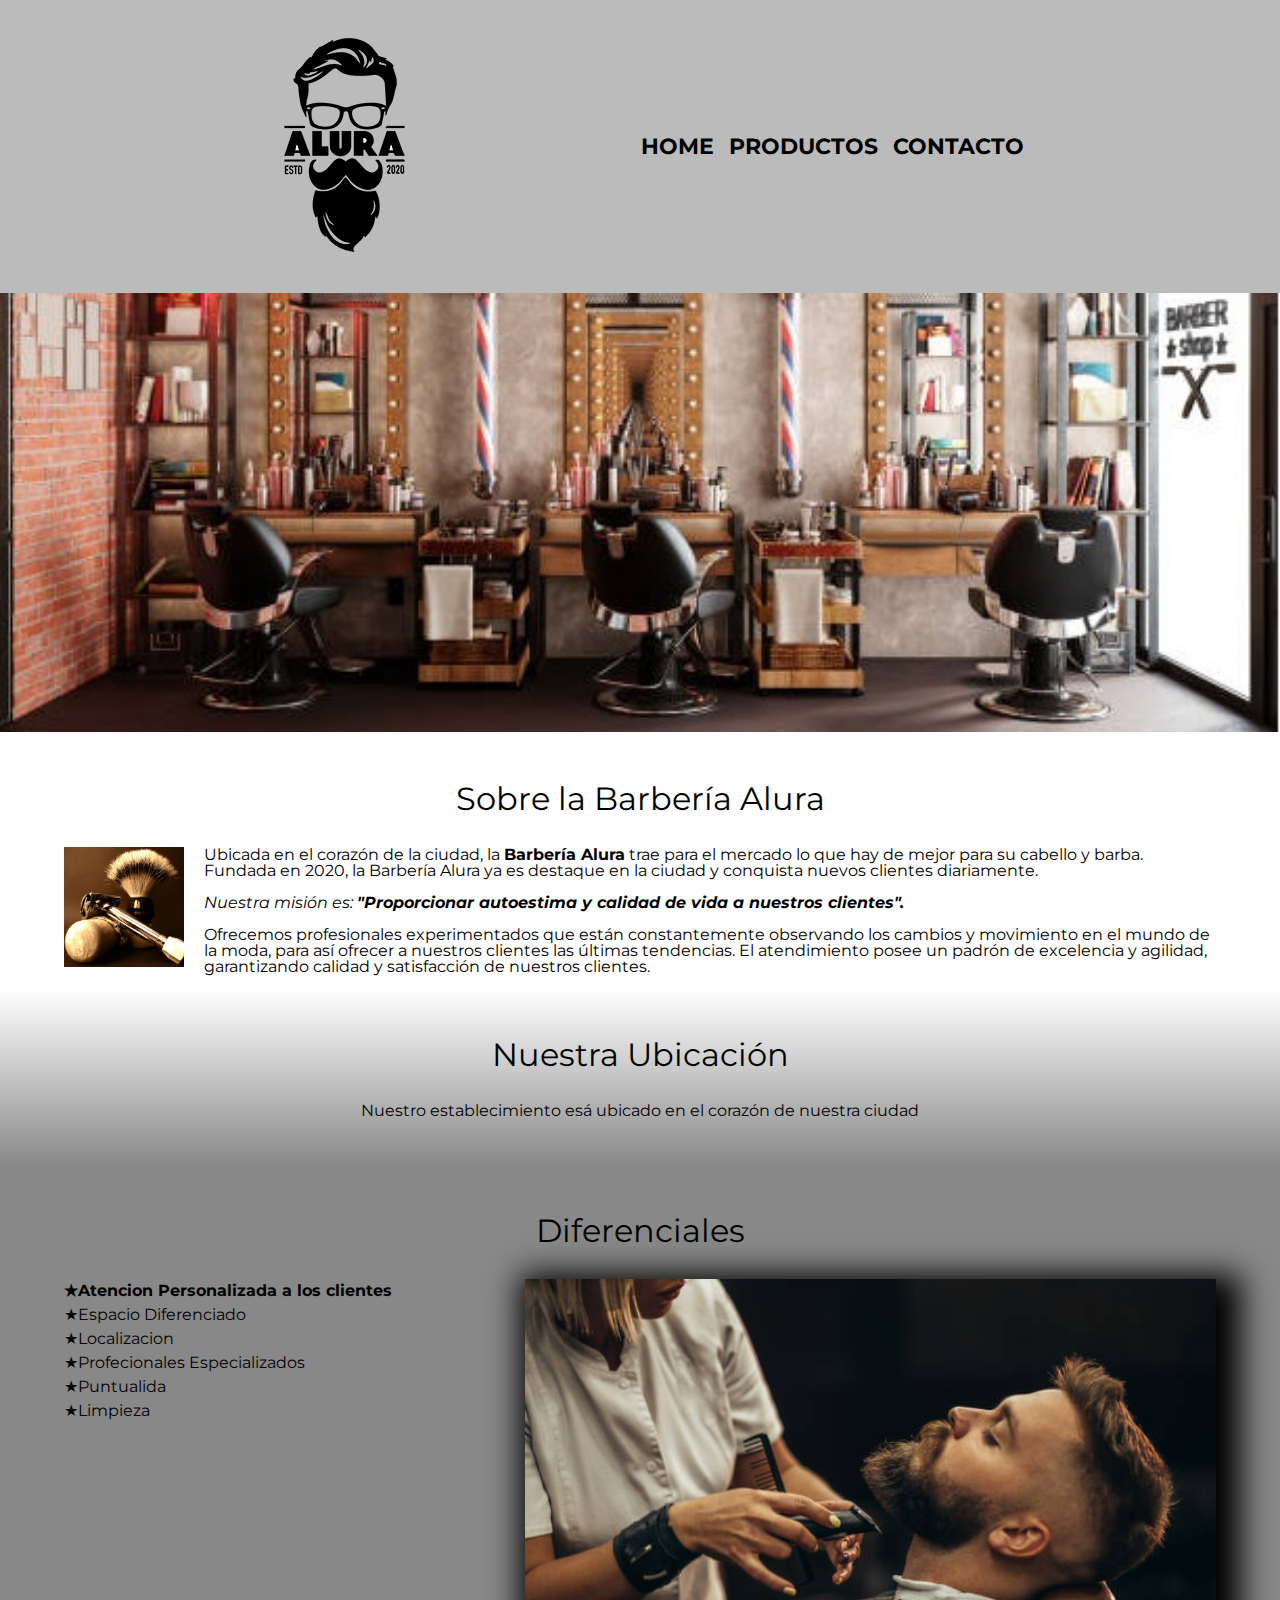
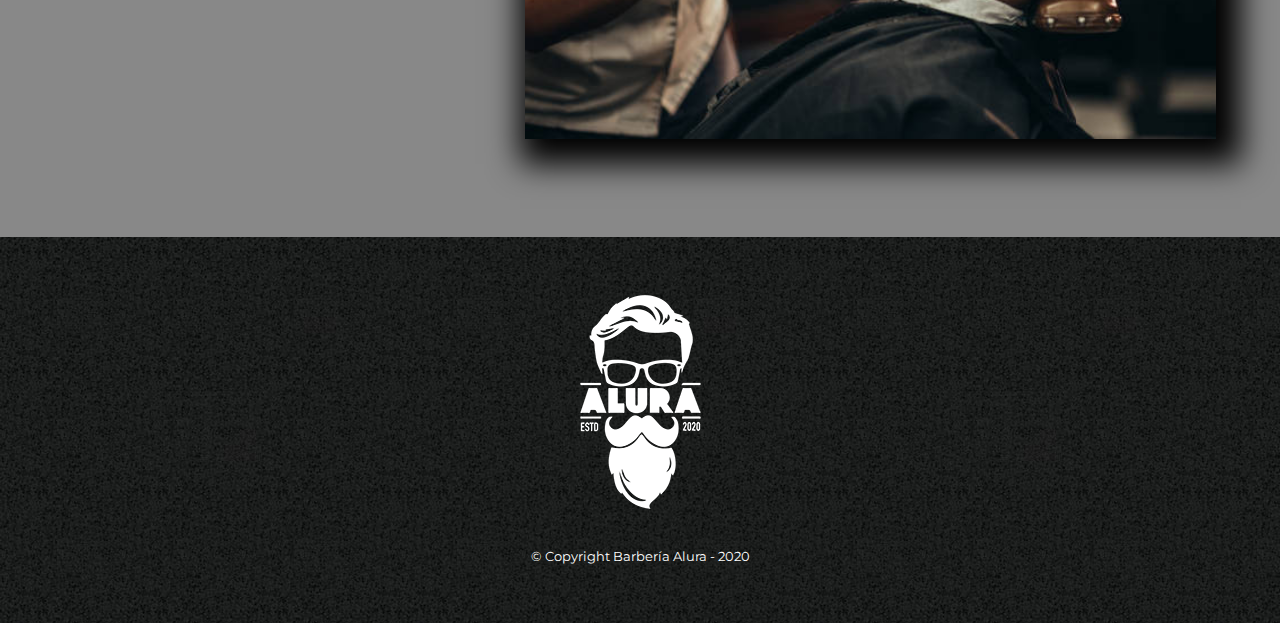
==== index.html @ aad2688b "iniciando barberia" ====
<!DOCTYPE html>
<html lang="es">
<head>
    <meta charset="UTF-8">
    <meta http-equiv="X-UA-Compatible" content="IE=edge">
    <meta name="viewport" content="width=device-width, initial-scale=1.0">
    <link rel="stylesheet" href="/reset.css">
    <link rel="stylesheet" href="/style.css">
    <title>Barbería Alura</title>
    <!-- link de la fuente Montserrat de googlfont -->
    <link href="https://fonts.googleapis.com/css2?family=Montserrat:wght@300&display=swap" rel="stylesheet"> 

</head>
<body>
    
    <header>
        <div class="caja">
            <h1><img src="/imagenes/logo.png" alt="Logo de la Barbería Alura"> </h1>
            <nav>
                <ul>
                    <li><a href="/index.html">Home</a></li>
                    <li><a href="/pages/productos.html">Productos</a></li>
                    <li><a href="/pages/contactos.html">Contacto</a></li>
                </ul>
            </nav>
        </div>        
    </header>

    <img class="banner" src="/banner/banner.jpg" alt="banner de la barberia">

    <main>
            
        <section class="principal">
            <h2 class="titulo-principal">Sobre la Barbería Alura</h2>

            <img src="/imagenes/utensilios.jpg" alt="Utensilios de un barbero" class="utensilios">

            <p>Ubicada en el corazón de la ciudad, la <strong>Barbería Alura</strong>  trae para el mercado lo que hay de mejor para su cabello y barba. Fundada en 2020, la Barbería Alura ya es destaque en la ciudad y conquista nuevos clientes diariamente. </p> 
        
            <p id="mision"><em>Nuestra misión es: <strong>"Proporcionar autoestima y calidad de vida a nuestros clientes".</strong> </em> </p> 
        
            <p>Ofrecemos profesionales experimentados que están constantemente observando los cambios y movimiento en el mundo de la moda, para así ofrecer a nuestros clientes las últimas tendencias. El atendimiento posee un padrón de excelencia y agilidad, garantizando calidad y satisfacción de nuestros clientes.</p>
        
        </section >
        <section class="mapa">
            <h3 class="titulo-principal">Nuestra Ubicación</h3>
            <p>Nuestro establecimiento esá ubicado en el corazón de nuestra ciudad</p>
            <!-- <div class="mapa-contenido">
                <iframe src="https://www.google.com/maps/embed?pb=!1m18!1m12!1m3!1d3404.2230009778286!2d-64.18789268480211!3d-31.435527181397703!2m3!1f0!2f0!3f0!3m2!1i1024!2i768!4f13.1!3m3!1m2!1s0x9432a2f2e73d3389%3A0x6c26c9f015e3a24f!2sFacultad%20de%20Ciencias%20Econ%C3%B3micas%20-%20Universidad%20Nacional%20de%20C%C3%B3rdoba!5e0!3m2!1ses!2sar!4v1673726202221!5m2!1ses!2sar" width="100%" height="300" style="border:0;" allowfullscreen="" loading="lazy" referrerpolicy="no-referrer-when-downgrade"></iframe>
            </div> -->
            
        </section>

        <section class="diferenciales">
            <h3 class="titulo-principal">Diferenciales</h3>
            <div class="contenido-diferenciales">
                <ul class="lista-diferenciales">
                    <li class="items">Atencion Personalizada a los clientes</li>
                    <li class="items">Espacio Diferenciado</li>
                    <li class="items">Localizacion</li>
                    <li class="items">Profecionales Especializados</li>
                    <li class="items">Puntualida</li>
                    <li class="items">Limpieza</li>
                    <!-- si no junto el cierre del ul con la imagen, no me los pone al lado sino la imagen abajo, me toma como salto de linea -->
                </ul><img src="/diferencial/diferencial.jpg" alt="trabajando en la barberia" class="imagen-diferenciales">
            </div>
            <!-- <div class="video">
                <iframe width="100%" height="315" src="https://www.youtube.com/embed/wcVVXUV0YUY" title="YouTube video player" frameborder="0" allow="accelerometer; autoplay; clipboard-write; encrypted-media; gyroscope; picture-in-picture" allowfullscreen></iframe>
                
            </div> -->
        </section>

        
        

    </main>

    <footer>
        <img src="/imagenes/logo-blanco.png" alt="Logo de la Barbería Alura">
        <p class="copyright">&copy Copyright Barbería Alura - 2020</p>
    </footer>

</body>
</html>
---- style.css ----
body{
    font-family: 'Montserrat', sans-serif;
}
header{
    background-color: #BBBBBB;
    padding: 20px 0;
}
.caja{
    width: 90%;
    /* position: relative; */
    display: flex;
    align-items: center;
    justify-content: space-evenly;    
    padding: 0 5%;
}
nav{
    /* display: flex; */
    /* top: 110px; */
    right: 0;
}
nav ul{
    display: flex;
}
nav li{
    display: inline;
    margin: 0 0 0 15px;
}
nav a{
    text-transform: uppercase;
    color: #000000;
    font-weight: bold;
    font-size: 22px;
    text-decoration: none;
}


nav a:hover{
    color: #c78c19;
    text-decoration: underline;
}


.productos{
    width: 80%;
    margin: 0 auto;
    padding: 50px;
    display: flex;
    justify-content: center;
    flex-wrap: wrap;
}
.productos img{
    width: 100%;
}
.productos li{
    /* display: flex; */
    /* flex-direction: column; */
    align-items: center;
    text-align: center;
    width: 30%;
    min-width: 300px;
    /* vertical-align: top; */
    margin: 10px 1.5%;
    padding: 30px 20px;
    box-sizing: border-box;
    border: 2px solid #000000 ;
    border-radius: 10px;
}

.productos li:hover{
    border-color: #c78c19;    
}
.productos li:active{
    border-color: #088c19;
}


.productos h2{
    font-size: 30px;
    font-weight: bold;
}
.productos li:hover h2{
    font-size: 33px;
}

.producto-descripcion{
    font-size: 18px;
}
.producto-precio{
    font-size: 20px;
    font-weight: bold;
    margin-top: 10px;
}
footer{
    text-align: center;
    background: url(/imagenes/bg.jpg);
    padding: 40px;
}
.copyright {
    color: #ffffff;
    font-size: 13px;
    margin: 20px;
}

form{
    margin: 40px 5%;
    padding: 0 auto;
    display: flex;
    flex-direction: column;
}
form label, form legend{
    display: block;
    font-size: 20px;
    margin: 0 0 10px;
}
.input-padron{
    display: inline-block;
    margin: 0 0 20px;
    padding: 10px 25px;
    width: 50%;
}
.checkbox {
    margin: 20px 0;
}
.enviar{
    width: 40%;
    padding: 15px 0;
    font-size: 18px;
    font-weight: bold;
    color: #ffffff;
    background: orange;
    border: none;
    border-radius: 5px;
    transition: 1s all;
    cursor: pointer;
}

.enviar:hover {
    background: darkorange;
    transform: scale(1.1);
    /* transform: scale(1.1) rotate(70deg); */
    /* transform: rotate(70deg); */
}

table{
    margin: 40px 40px;
    margin-left: 10%;
}
thead{
    background: #555555;
    color: white;
    font-weight: bold;
}
td, th {
    border: 1px solid #000000;
    padding: 8px 15px;
}

/* css para nuestra home */
.banner {
    width: 100%;
}

.titulo-principal {
    text-align: center;
    font-size: 2em;
    margin: 0 0 1em;
    /* Limpiar el float con la propiedad clear del CSS */
    clear: left;
}

.principal{
    padding: 3em 0 0;
    background: #fefefe;
    width: 90%;
    margin: 0 auto;
}

.principal p{
    margin: 0 0 1em;
}
.principal strong{
    font-weight: bold;
}
.principal em{
    font-style: italic;
}
.utensilios{
    width: 120px;
    /* float hace que el texto bordee la imagen */
    float: left;
    margin: 0 20px 20px 0;
}
.mapa{
    padding: 3em 0 1em;
    background: linear-gradient(#fefefe, #888888) ;
}
.mapa p{
    margin: 0 0 2em;
    text-align: center;
   
}
.mapa-contenido{
    width: 90%;
    margin: 0 auto;
}
.diferenciales{
    padding: 3em 0;
    background: #888888;
}
.contenido-diferenciales{
    width: 90%;
    margin: 0 auto 50px;
    display: flex;
}
.lista-diferenciales{
    width: 40%;
    display: inline-block;
    vertical-align: top;
}
.items{
    line-height: 1.5;
    
}
/* con el siguiente codigo adiciono la estrellita a los items de la lista. lo copie de http://xahlee.info/comp/unicode_stars.html */
.items::before{
    content: "★";
}


.items:first-child{
    font-weight: bold;
}

.imagen-diferenciales {
    width: 60%;
    transition: 400ms;
    box-shadow: 10px 10px 30px 15px #000000 ;
}
.imagen-diferenciales:hover{
    opacity: 30%;
}
.video {
    width: 450px;
    margin: 1em auto;
}

@media screen and (max-width:1200px){
    .productos h2{
        font-size: 25px;
    }
    .input-padron{
        width: 70%;
    }
}

@media screen and (max-width:700px){
    nav ul{
        flex-direction: column;
    }
    nav a{
        font-size: 16px;
    }
    nav li{
        padding: 10px;
    }
    .lista-diferenciales {
        display: block;
        margin: 5px auto 20px;
        width: 80%;
    }
    .imagen-diferenciales{
        width: 90%;
        min-width: 300px;
        margin: 1em auto;
    }
    .contenido-diferenciales{
        flex-direction: column;
    }
    .video{
        width: 80%;
    }
    .enviar {
        width: 60%;
    }

    
}

@media screen and (max-width:480px) {
    h1{
        text-align: center;
    }
    nav{
        position: static;
    }
    .productos{
        padding: 0;
    }
  
}
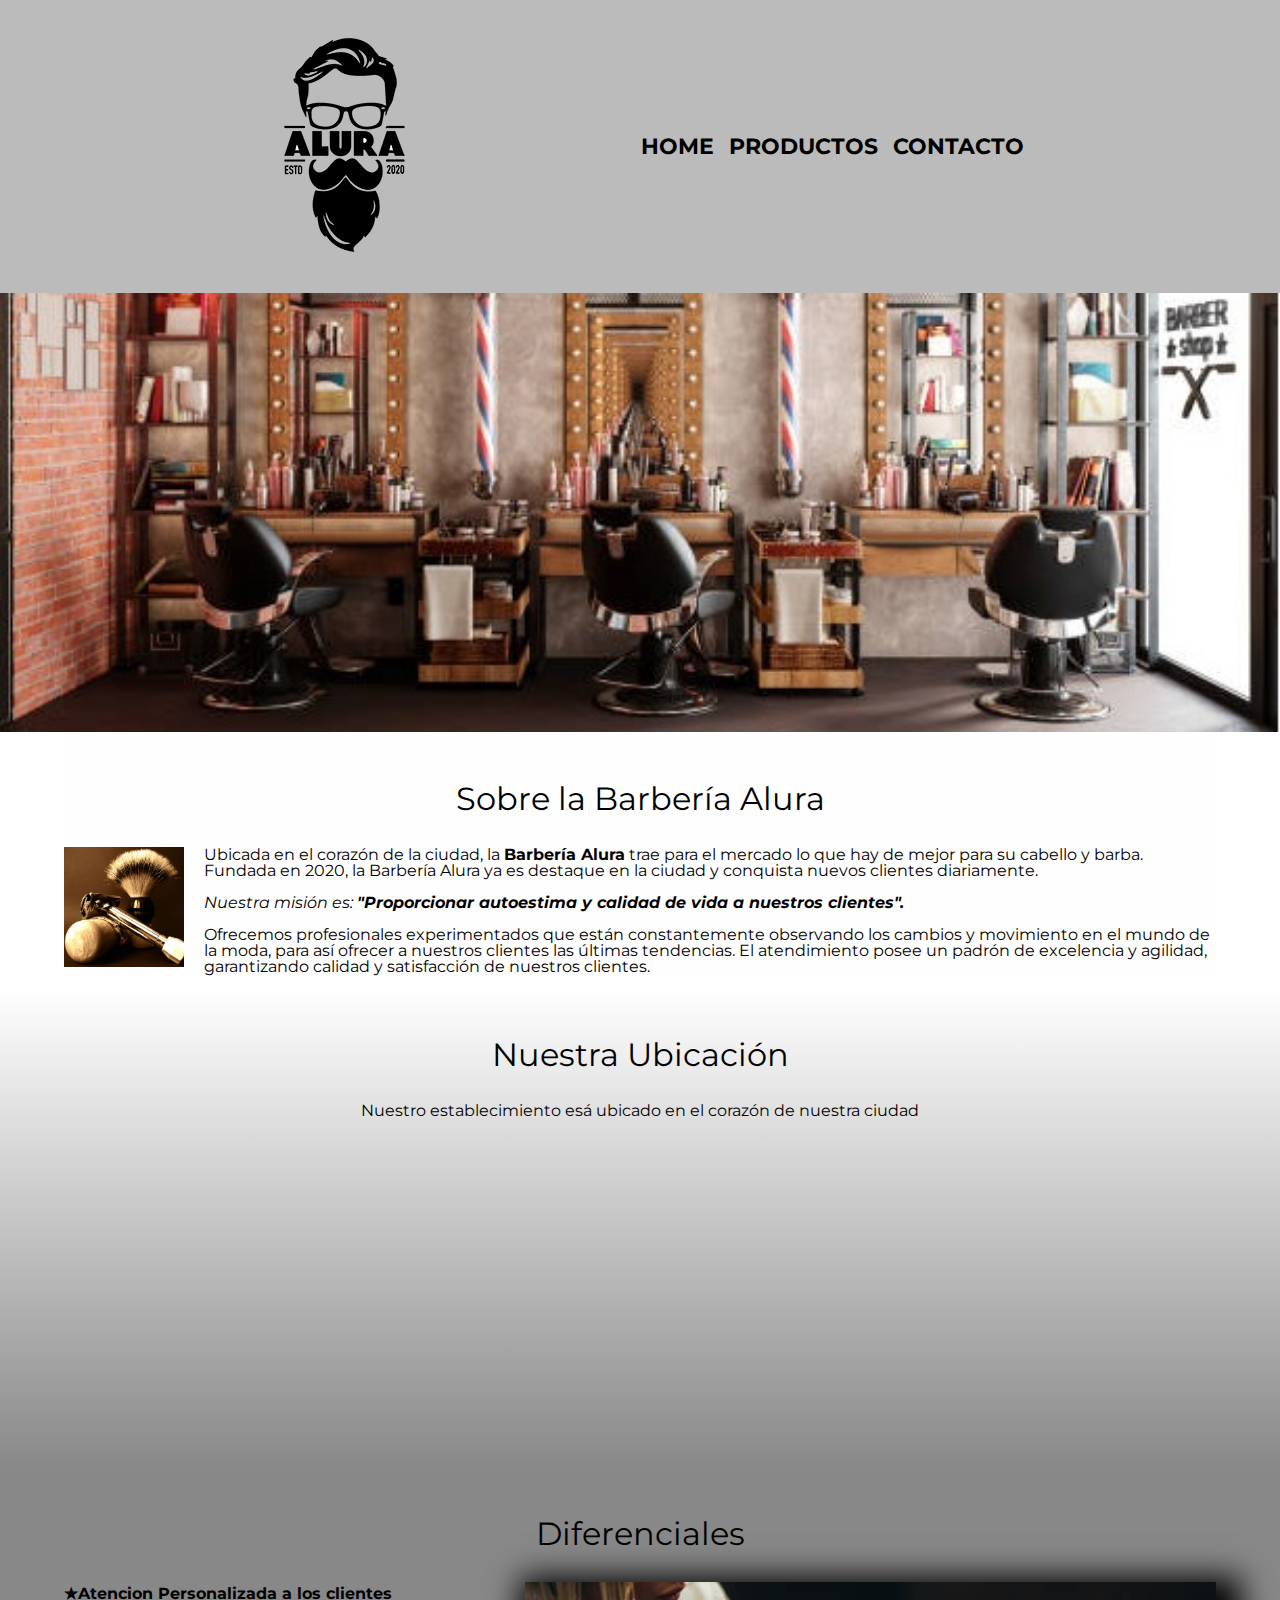
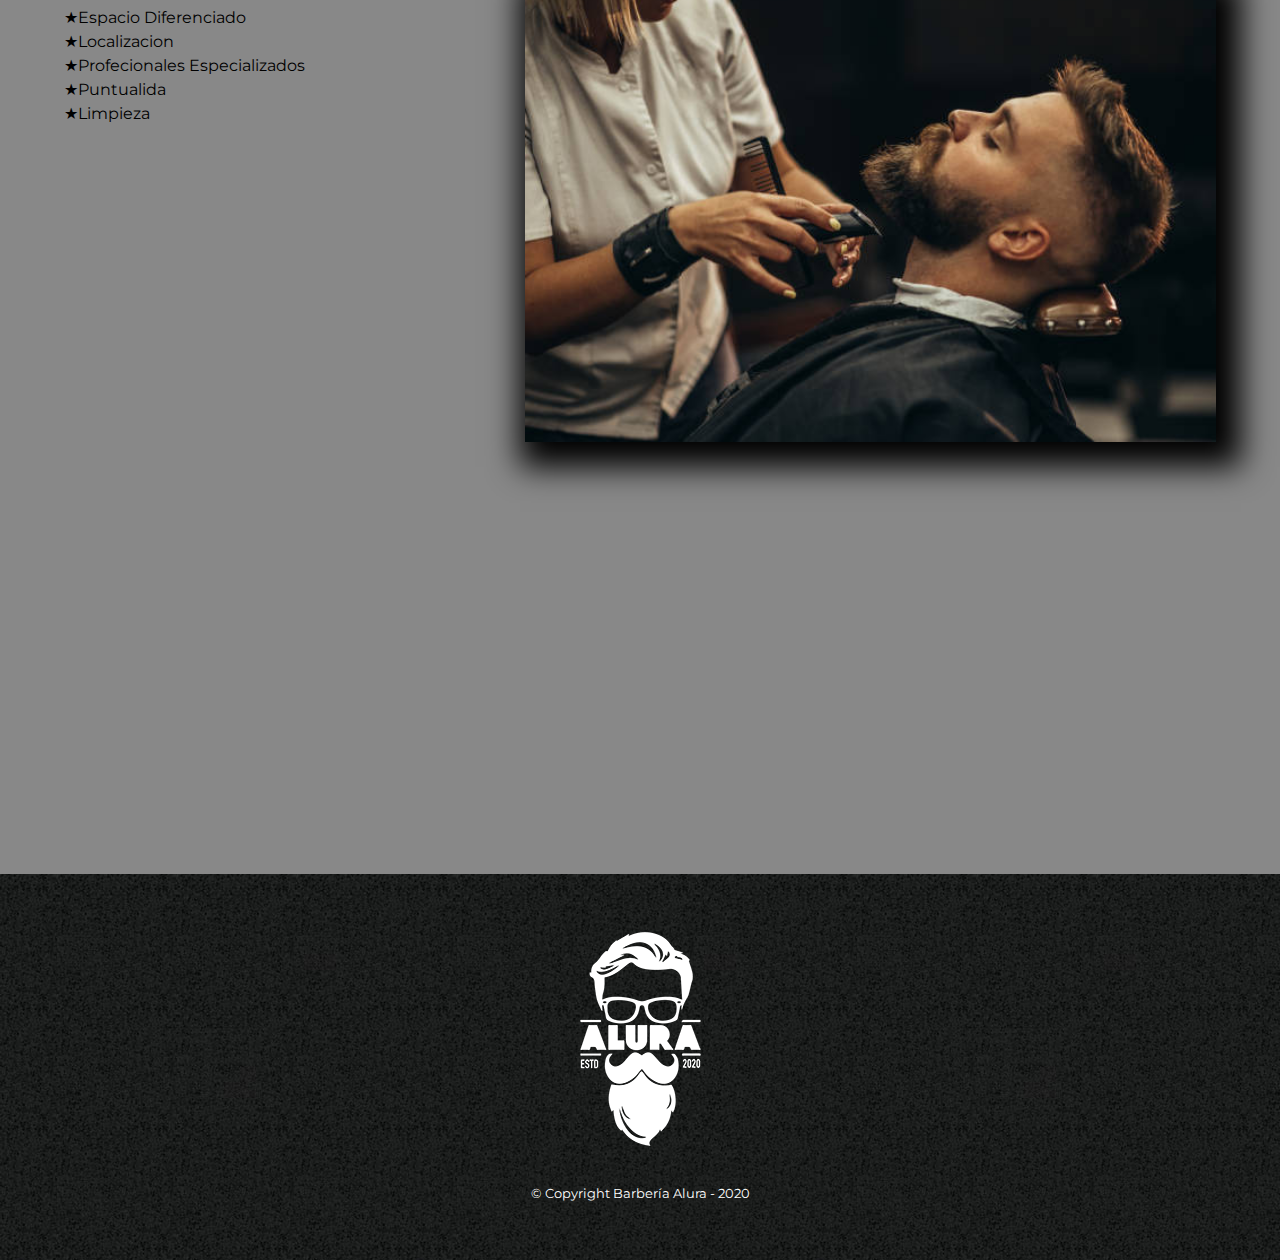
==== commit 58317837: "resuelto tema subida githu-habilito resto" ====
--- a/index.html
+++ b/index.html
@@ -4,9 +4,9 @@
     <meta charset="UTF-8">
     <meta http-equiv="X-UA-Compatible" content="IE=edge">
     <meta name="viewport" content="width=device-width, initial-scale=1.0">
-    <link rel="stylesheet" href="/reset.css">
-    <link rel="stylesheet" href="/style.css">
     <title>Barbería Alura</title>
+    <link rel="stylesheet" href="./css/reset.css">
+    <link rel="stylesheet" href="./style.css">
     <!-- link de la fuente Montserrat de googlfont -->
     <link href="https://fonts.googleapis.com/css2?family=Montserrat:wght@300&display=swap" rel="stylesheet"> 
 
@@ -15,25 +15,25 @@
     
     <header>
         <div class="caja">
-            <h1><img src="/imagenes/logo.png" alt="Logo de la Barbería Alura"> </h1>
+            <h1><img src="./imagenes/logo.png" alt="Logo de la Barbería Alura"> </h1>
             <nav>
                 <ul>
-                    <li><a href="/index.html">Home</a></li>
-                    <li><a href="/pages/productos.html">Productos</a></li>
-                    <li><a href="/pages/contactos.html">Contacto</a></li>
+                    <li><a href="./index.html">Home</a></li>
+                    <li><a href="./pages/productos.html">Productos</a></li>
+                    <li><a href="./pages/contactos.html">Contacto</a></li>
                 </ul>
             </nav>
         </div>        
     </header>
 
-    <img class="banner" src="/banner/banner.jpg" alt="banner de la barberia">
+    <img class="banner" src="./banner/banner.jpg" alt="banner de la barberia">
 
     <main>
             
         <section class="principal">
             <h2 class="titulo-principal">Sobre la Barbería Alura</h2>
 
-            <img src="/imagenes/utensilios.jpg" alt="Utensilios de un barbero" class="utensilios">
+            <img src="./imagenes/utensilios.jpg" alt="Utensilios de un barbero" class="utensilios">
 
             <p>Ubicada en el corazón de la ciudad, la <strong>Barbería Alura</strong>  trae para el mercado lo que hay de mejor para su cabello y barba. Fundada en 2020, la Barbería Alura ya es destaque en la ciudad y conquista nuevos clientes diariamente. </p> 
         
@@ -45,9 +45,9 @@
         <section class="mapa">
             <h3 class="titulo-principal">Nuestra Ubicación</h3>
             <p>Nuestro establecimiento esá ubicado en el corazón de nuestra ciudad</p>
-            <!-- <div class="mapa-contenido">
+            <div class="mapa-contenido">
                 <iframe src="https://www.google.com/maps/embed?pb=!1m18!1m12!1m3!1d3404.2230009778286!2d-64.18789268480211!3d-31.435527181397703!2m3!1f0!2f0!3f0!3m2!1i1024!2i768!4f13.1!3m3!1m2!1s0x9432a2f2e73d3389%3A0x6c26c9f015e3a24f!2sFacultad%20de%20Ciencias%20Econ%C3%B3micas%20-%20Universidad%20Nacional%20de%20C%C3%B3rdoba!5e0!3m2!1ses!2sar!4v1673726202221!5m2!1ses!2sar" width="100%" height="300" style="border:0;" allowfullscreen="" loading="lazy" referrerpolicy="no-referrer-when-downgrade"></iframe>
-            </div> -->
+            </div>
             
         </section>
 
@@ -62,12 +62,12 @@
                     <li class="items">Puntualida</li>
                     <li class="items">Limpieza</li>
                     <!-- si no junto el cierre del ul con la imagen, no me los pone al lado sino la imagen abajo, me toma como salto de linea -->
-                </ul><img src="/diferencial/diferencial.jpg" alt="trabajando en la barberia" class="imagen-diferenciales">
+                </ul><img src="./diferencial/diferencial.jpg" alt="trabajando en la barberia" class="imagen-diferenciales">
             </div>
-            <!-- <div class="video">
+            <div class="video">
                 <iframe width="100%" height="315" src="https://www.youtube.com/embed/wcVVXUV0YUY" title="YouTube video player" frameborder="0" allow="accelerometer; autoplay; clipboard-write; encrypted-media; gyroscope; picture-in-picture" allowfullscreen></iframe>
                 
-            </div> -->
+            </div>
         </section>
 
         
@@ -76,7 +76,7 @@
     </main>
 
     <footer>
-        <img src="/imagenes/logo-blanco.png" alt="Logo de la Barbería Alura">
+        <img src="./imagenes/logo-blanco.png" alt="Logo de la Barbería Alura">
         <p class="copyright">&copy Copyright Barbería Alura - 2020</p>
     </footer>
 
